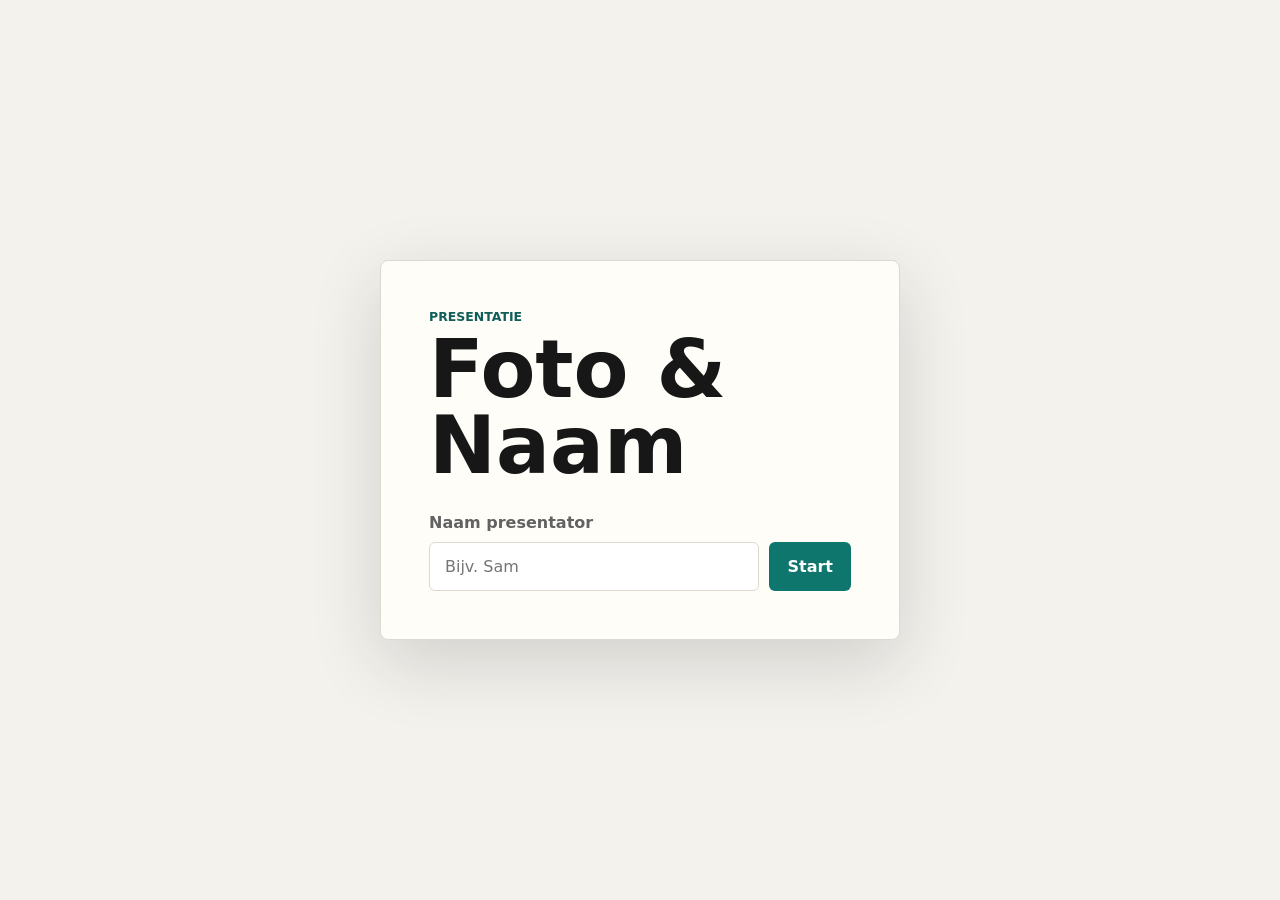
==== index.html @ e64eae83 "Add files via upload" ====
<!doctype html>
<html lang="nl">
  <head>
    <meta charset="utf-8">
    <meta name="viewport" content="width=device-width, initial-scale=1">
    <title>Foto & Naam</title>
    <link rel="stylesheet" href="styles.css">
  </head>
  <body>
    <main class="app" aria-live="polite">
      <section id="startScreen" class="start-screen">
        <div class="start-panel">
          <p class="eyebrow">Presentatie</p>
          <h1>Foto & Naam</h1>
          <form id="presenterForm" class="presenter-form">
            <label for="presenterName">Naam presentator</label>
            <div class="presenter-row">
              <input id="presenterName" name="presenterName" autocomplete="name" placeholder="Bijv. Sam" required>
              <button type="submit">Start</button>
            </div>
          </form>
        </div>
      </section>

      <section id="quizScreen" class="quiz-screen" hidden>
        <header class="topbar">
          <div>
            <p class="eyebrow">Presentator</p>
            <p id="presenterLabel" class="presenter-label"></p>
          </div>
          <button id="restartButton" class="ghost-button" type="button">Andere presentator</button>
        </header>

        <button id="stage" class="stage" type="button" aria-label="Klik om verder te gaan">
          <img id="personPhoto" alt="">
          <div id="namePlate" class="name-plate"></div>
        </button>

        <footer class="controls">
          <p id="progressLabel" class="progress-label"></p>
          <button id="nextButton" class="next-button" type="button" hidden>Volgende foto</button>
        </footer>
      </section>
    </main>

    <script src="app.js"></script>
  </body>
</html>
---- styles.css ----
:root {
  color-scheme: light;
  --bg: #f4f2ed;
  --ink: #171717;
  --muted: #626262;
  --line: #ded9cf;
  --panel: #fffdf8;
  --accent: #0f766e;
  --accent-strong: #115e59;
  --shadow: 0 22px 70px rgba(28, 28, 28, 0.16);
}

* { box-sizing: border-box; }

html, body { height: 100%; }

body {
  margin: 0;
  background: var(--bg);
  color: var(--ink);
  font-family: Inter, ui-sans-serif, system-ui, -apple-system, BlinkMacSystemFont, "Segoe UI", sans-serif;
}

button, input { font: inherit; }
button { border: 0; cursor: pointer; }
.app { min-height: 100%; }

.start-screen, .quiz-screen {
  min-height: 100vh;
  padding: clamp(18px, 4vw, 48px);
}

.start-screen { display: grid; place-items: center; }

.start-panel {
  width: min(100%, 520px);
  background: var(--panel);
  border: 1px solid var(--line);
  border-radius: 8px;
  box-shadow: var(--shadow);
  padding: clamp(24px, 6vw, 48px);
}

.eyebrow {
  margin: 0 0 8px;
  color: var(--accent-strong);
  font-size: 0.78rem;
  font-weight: 800;
  letter-spacing: 0;
  text-transform: uppercase;
}

h1 {
  margin: 0 0 30px;
  font-size: clamp(2.5rem, 8vw, 5rem);
  line-height: 0.94;
  letter-spacing: 0;
}

.presenter-form label {
  display: block;
  margin-bottom: 10px;
  color: var(--muted);
  font-weight: 700;
}

.presenter-row {
  display: grid;
  grid-template-columns: 1fr auto;
  gap: 10px;
}

input {
  min-width: 0;
  border: 1px solid var(--line);
  border-radius: 6px;
  padding: 14px 15px;
  background: #ffffff;
  color: var(--ink);
}

.presenter-row button, .next-button {
  border-radius: 6px;
  padding: 14px 18px;
  background: var(--accent);
  color: #ffffff;
  font-weight: 800;
}

.presenter-row button:hover, .next-button:hover { background: var(--accent-strong); }

.quiz-screen {
  display: grid;
  grid-template-rows: auto minmax(0, 1fr) auto;
  gap: 18px;
}

.topbar, .controls {
  display: flex;
  align-items: center;
  justify-content: space-between;
  gap: 14px;
}

.presenter-label, .progress-label {
  margin: 0;
  color: var(--muted);
  font-weight: 750;
}

.ghost-button {
  border: 1px solid var(--line);
  border-radius: 6px;
  padding: 10px 13px;
  background: transparent;
  color: var(--ink);
  font-weight: 750;
}

.stage {
  position: relative;
  display: block;
  width: min(100%, 980px);
  aspect-ratio: 16 / 10;
  min-height: 320px;
  margin: 0 auto;
  overflow: hidden;
  border: 1px solid var(--line);
  border-radius: 8px;
  background: #1f2937;
  box-shadow: var(--shadow);
}

.stage img {
  display: block;
  width: 100%;
  height: 100%;
  object-fit: cover;
}

.name-plate {
  position: absolute;
  left: clamp(14px, 4vw, 44px);
  right: clamp(14px, 4vw, 44px);
  bottom: clamp(14px, 4vw, 44px);
  padding: clamp(14px, 3vw, 28px);
  border-radius: 8px;
  background: rgba(255, 253, 248, 0.92);
  color: var(--ink);
  font-size: clamp(2rem, 6vw, 5.5rem);
  line-height: 1;
  font-weight: 900;
  text-align: center;
  overflow-wrap: anywhere;
}

.name-plate.is-hidden { display: none; }
.next-button[hidden], [hidden] { display: none !important; }

@media (max-width: 640px) {
  .presenter-row, .topbar, .controls {
    display: grid;
    grid-template-columns: 1fr;
  }

  .ghost-button, .next-button, .presenter-row button { width: 100%; }

  .stage {
    aspect-ratio: 4 / 5;
    min-height: 420px;
  }
}
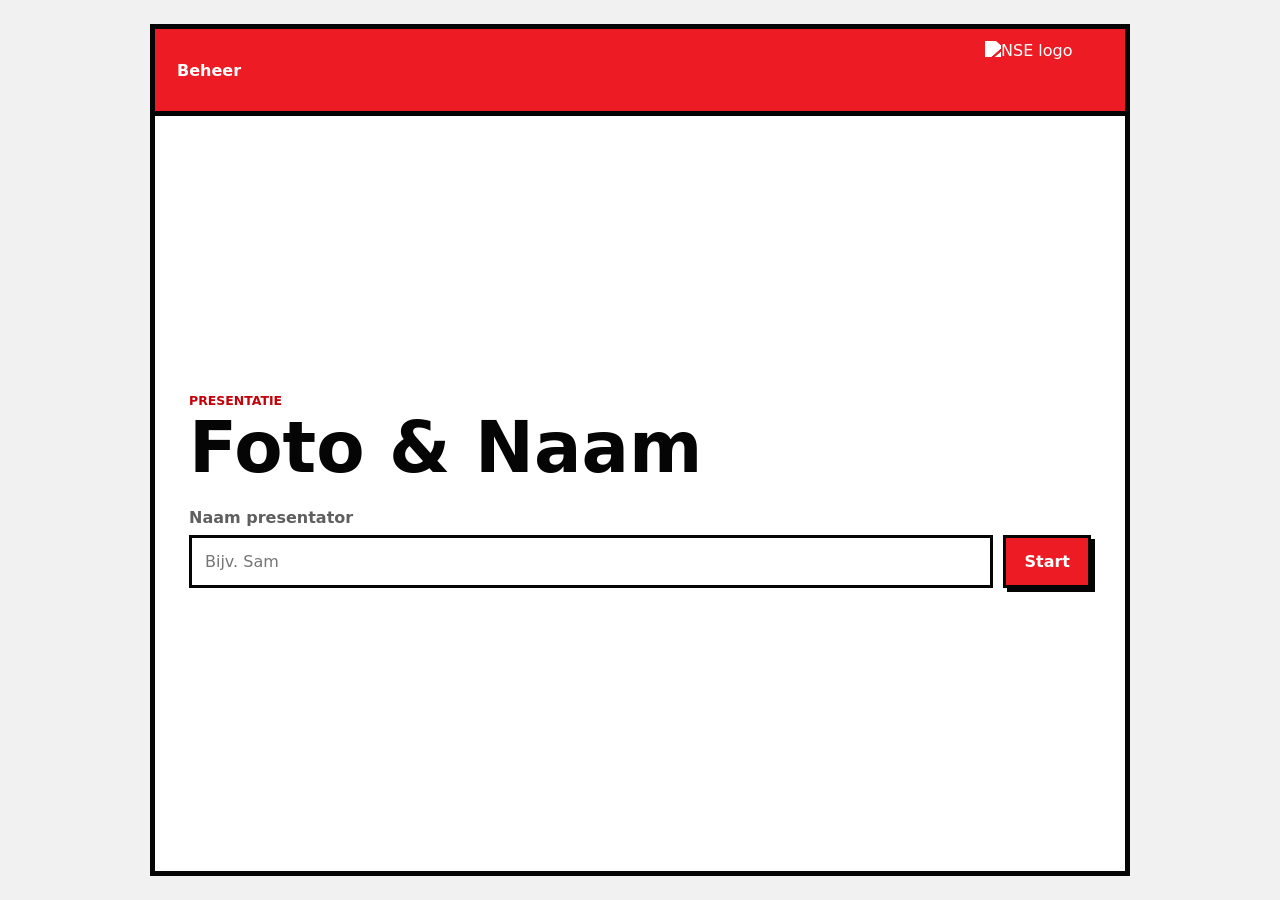
==== commit 7113f276: "Add files via upload" ====
--- a/index.html
+++ b/index.html
@@ -7,8 +7,13 @@
     <link rel="stylesheet" href="styles.css">
   </head>
   <body>
-    <main class="app" aria-live="polite">
-      <section id="startScreen" class="start-screen">
+    <main class="phone-shell app" aria-live="polite">
+      <header class="brand-bar">
+        <a class="brand-word" href="beheer.html">Beheer</a>
+        <img class="brand-logo" src="assets/logo-nse.png" alt="NSE logo">
+      </header>
+
+      <section id="startScreen" class="start-screen screen-panel">
         <div class="start-panel">
           <p class="eyebrow">Presentatie</p>
           <h1>Foto & Naam</h1>
@@ -22,16 +27,25 @@
         </div>
       </section>
 
-      <section id="quizScreen" class="quiz-screen" hidden>
-        <header class="topbar">
+      <section id="emptyScreen" class="empty-screen screen-panel" hidden>
+        <div class="start-panel">
+          <p class="eyebrow">Nog niets toegevoegd</p>
+          <h1>Geen foto's</h1>
+          <p class="helper-text">Voeg eerst namen en foto's toe in beheer.</p>
+          <a class="primary-link" href="beheer.html">Naar beheer</a>
+        </div>
+      </section>
+
+      <section id="quizScreen" class="quiz-screen screen-panel" hidden>
+        <div class="presenter-meta">
           <div>
             <p class="eyebrow">Presentator</p>
             <p id="presenterLabel" class="presenter-label"></p>
           </div>
-          <button id="restartButton" class="ghost-button" type="button">Andere presentator</button>
-        </header>
+          <button id="restartButton" class="ghost-button" type="button">Wissel</button>
+        </div>
 
-        <button id="stage" class="stage" type="button" aria-label="Klik om verder te gaan">
+        <button id="stage" class="stage" type="button" aria-label="Tik om verder te gaan">
           <img id="personPhoto" alt="">
           <div id="namePlate" class="name-plate"></div>
         </button>
@@ -42,7 +56,6 @@
         </footer>
       </section>
     </main>
-
     <script src="app.js"></script>
   </body>
 </html>
--- a/styles.css
+++ b/styles.css
@@ -1,134 +1,190 @@
 :root {
   color-scheme: light;
-  --bg: #f4f2ed;
-  --ink: #171717;
-  --muted: #626262;
-  --line: #ded9cf;
-  --panel: #fffdf8;
-  --accent: #0f766e;
-  --accent-strong: #115e59;
-  --shadow: 0 22px 70px rgba(28, 28, 28, 0.16);
+  --nse-red: #ed1b24;
+  --nse-red-dark: #c40009;
+  --ink: #050505;
+  --muted: #5f5f5f;
+  --paper: #ffffff;
+  --soft: #f7f7f7;
+  --line: #050505;
+  --danger: #a40000;
 }
 
 * { box-sizing: border-box; }
-
-html, body { height: 100%; }
-
+html, body { min-height: 100%; }
 body {
   margin: 0;
-  background: var(--bg);
+  background: #f1f1f1;
   color: var(--ink);
   font-family: Inter, ui-sans-serif, system-ui, -apple-system, BlinkMacSystemFont, "Segoe UI", sans-serif;
 }
-
 button, input { font: inherit; }
 button { border: 0; cursor: pointer; }
-.app { min-height: 100%; }
-
-.start-screen, .quiz-screen {
-  min-height: 100vh;
-  padding: clamp(18px, 4vw, 48px);
-}
-
-.start-screen { display: grid; place-items: center; }
+a { color: inherit; }
+[hidden] { display: none !important; }
+
+.phone-shell {
+  width: min(100%, 430px);
+  min-height: 100svh;
+  margin: 0 auto;
+  background: var(--paper);
+  border: 5px solid var(--line);
+  display: grid;
+  grid-template-rows: auto 1fr;
+}
+
+.brand-bar {
+  min-height: 76px;
+  background: var(--nse-red);
+  border-bottom: 5px solid var(--line);
+  display: flex;
+  align-items: center;
+  justify-content: space-between;
+  gap: 16px;
+  padding: max(12px, env(safe-area-inset-top)) 22px 12px;
+}
+
+.brand-word {
+  color: #ffffff;
+  font-weight: 900;
+  text-decoration: none;
+  letter-spacing: 0;
+}
+
+.brand-logo {
+  width: 92px;
+  height: 48px;
+  object-fit: contain;
+  object-position: right center;
+  filter: brightness(0) invert(1);
+}
+
+.screen-panel {
+  min-height: 0;
+  padding: 20px 24px max(22px, env(safe-area-inset-bottom));
+}
+
+.start-screen, .empty-screen {
+  display: grid;
+  align-items: center;
+}
 
 .start-panel {
-  width: min(100%, 520px);
-  background: var(--panel);
-  border: 1px solid var(--line);
-  border-radius: 8px;
-  box-shadow: var(--shadow);
-  padding: clamp(24px, 6vw, 48px);
+  width: 100%;
 }
 
 .eyebrow {
   margin: 0 0 8px;
-  color: var(--accent-strong);
+  color: var(--nse-red-dark);
   font-size: 0.78rem;
+  font-weight: 900;
+  letter-spacing: 0;
+  text-transform: uppercase;
+}
+
+h1 {
+  margin: 0 0 28px;
+  font-size: clamp(2.6rem, 15vw, 4.4rem);
+  line-height: 0.92;
+  letter-spacing: 0;
+}
+
+h2 {
+  margin: 0 0 18px;
+  font-size: 1.2rem;
+  letter-spacing: 0;
+}
+
+.presenter-form label, .admin-form label {
+  display: block;
+  margin-bottom: 8px;
+  color: var(--muted);
   font-weight: 800;
-  letter-spacing: 0;
-  text-transform: uppercase;
-}
-
-h1 {
-  margin: 0 0 30px;
-  font-size: clamp(2.5rem, 8vw, 5rem);
-  line-height: 0.94;
-  letter-spacing: 0;
-}
-
-.presenter-form label {
-  display: block;
-  margin-bottom: 10px;
-  color: var(--muted);
-  font-weight: 700;
 }
 
 .presenter-row {
   display: grid;
-  grid-template-columns: 1fr auto;
   gap: 10px;
 }
 
 input {
+  width: 100%;
   min-width: 0;
-  border: 1px solid var(--line);
-  border-radius: 6px;
-  padding: 14px 15px;
-  background: #ffffff;
-  color: var(--ink);
-}
-
-.presenter-row button, .next-button {
-  border-radius: 6px;
-  padding: 14px 18px;
-  background: var(--accent);
+  border: 3px solid var(--line);
+  border-radius: 0;
+  padding: 14px 13px;
+  background: #ffffff;
+  color: var(--ink);
+}
+
+input + label, .admin-form label:not(:first-of-type) { margin-top: 16px; }
+
+.presenter-row button, .next-button, .admin-form button, .primary-link, #exportButton, .file-button {
+  display: inline-flex;
+  align-items: center;
+  justify-content: center;
+  min-height: 52px;
+  border: 3px solid var(--line);
+  border-radius: 0;
+  padding: 13px 18px;
+  background: var(--nse-red);
   color: #ffffff;
-  font-weight: 800;
-}
-
-.presenter-row button:hover, .next-button:hover { background: var(--accent-strong); }
+  font-weight: 900;
+  text-decoration: none;
+  box-shadow: 4px 4px 0 var(--line);
+}
+
+.presenter-row button:active, .next-button:active, .admin-form button:active, .primary-link:active, #exportButton:active, .file-button:active {
+  transform: translate(3px, 3px);
+  box-shadow: 1px 1px 0 var(--line);
+}
+
+.helper-text {
+  margin: 16px 0 0;
+  color: var(--muted);
+  line-height: 1.45;
+}
 
 .quiz-screen {
   display: grid;
   grid-template-rows: auto minmax(0, 1fr) auto;
-  gap: 18px;
-}
-
-.topbar, .controls {
+  gap: 14px;
+}
+
+.presenter-meta, .controls {
   display: flex;
   align-items: center;
   justify-content: space-between;
-  gap: 14px;
+  gap: 12px;
 }
 
 .presenter-label, .progress-label {
   margin: 0;
   color: var(--muted);
-  font-weight: 750;
-}
-
-.ghost-button {
-  border: 1px solid var(--line);
-  border-radius: 6px;
-  padding: 10px 13px;
-  background: transparent;
-  color: var(--ink);
-  font-weight: 750;
+  font-weight: 800;
+}
+
+.ghost-button, .ghost-link {
+  border: 3px solid var(--line);
+  border-radius: 0;
+  padding: 9px 11px;
+  background: #ffffff;
+  color: var(--ink);
+  font-weight: 900;
+  text-decoration: none;
 }
 
 .stage {
   position: relative;
   display: block;
-  width: min(100%, 980px);
-  aspect-ratio: 16 / 10;
-  min-height: 320px;
-  margin: 0 auto;
+  width: 100%;
+  min-height: 0;
+  height: 100%;
   overflow: hidden;
-  border: 1px solid var(--line);
-  border-radius: 8px;
-  background: #1f2937;
-  box-shadow: var(--shadow);
+  border: 5px solid var(--line);
+  border-radius: 0;
+  background: #ffffff;
+  touch-action: manipulation;
 }
 
 .stage img {
@@ -140,33 +196,101 @@
 
 .name-plate {
   position: absolute;
-  left: clamp(14px, 4vw, 44px);
-  right: clamp(14px, 4vw, 44px);
-  bottom: clamp(14px, 4vw, 44px);
-  padding: clamp(14px, 3vw, 28px);
-  border-radius: 8px;
-  background: rgba(255, 253, 248, 0.92);
-  color: var(--ink);
-  font-size: clamp(2rem, 6vw, 5.5rem);
+  left: 14px;
+  right: 14px;
+  bottom: 14px;
+  padding: 14px 12px;
+  border: 4px solid var(--line);
+  border-radius: 0;
+  background: #ffffff;
+  color: var(--ink);
+  font-size: clamp(2rem, 12vw, 4.2rem);
   line-height: 1;
-  font-weight: 900;
+  font-weight: 950;
   text-align: center;
   overflow-wrap: anywhere;
 }
 
 .name-plate.is-hidden { display: none; }
-.next-button[hidden], [hidden] { display: none !important; }
-
-@media (max-width: 640px) {
-  .presenter-row, .topbar, .controls {
-    display: grid;
-    grid-template-columns: 1fr;
+.next-button[hidden] { display: none !important; }
+
+.admin-app {
+  grid-template-rows: auto 1fr;
+}
+
+.admin-content {
+  overflow: auto;
+}
+
+.admin-title h1 { margin-bottom: 18px; }
+.admin-layout { display: grid; gap: 18px; }
+.admin-form, .admin-list-section, .transfer-panel {
+  border: 4px solid var(--line);
+  padding: 16px;
+  background: #ffffff;
+}
+.admin-form button { width: 100%; margin-top: 18px; }
+.admin-list-header {
+  display: flex;
+  align-items: center;
+  justify-content: space-between;
+  gap: 12px;
+}
+.count-label { color: var(--muted); font-weight: 800; }
+.person-list { display: grid; gap: 10px; }
+.person-card {
+  display: grid;
+  grid-template-columns: 64px 1fr;
+  gap: 10px;
+  align-items: center;
+  padding: 10px;
+  border: 3px solid var(--line);
+  background: var(--soft);
+}
+.person-card img {
+  width: 64px;
+  height: 64px;
+  object-fit: cover;
+  background: #e5e5e5;
+}
+.person-card strong { display: block; overflow-wrap: anywhere; }
+.person-card span { color: var(--muted); font-size: 0.88rem; }
+.icon-button, .danger-button {
+  grid-column: 1 / -1;
+  min-height: 44px;
+  border: 3px solid var(--line);
+  border-radius: 0;
+  padding: 10px 12px;
+  background: #ffffff;
+  color: var(--ink);
+  font-weight: 900;
+}
+.danger-button {
+  background: #fff0f0;
+  color: var(--danger);
+}
+.transfer-panel { margin-top: 18px; }
+.transfer-actions { display: grid; gap: 10px; }
+.status-message {
+  min-height: 1.4em;
+  margin: 14px 0 0;
+  color: var(--muted);
+  font-weight: 800;
+}
+
+@media (min-width: 760px) {
+  .phone-shell {
+    width: min(100% - 48px, 980px);
+    min-height: calc(100svh - 48px);
+    margin-block: 24px;
   }
-
-  .ghost-button, .next-button, .presenter-row button { width: 100%; }
-
-  .stage {
-    aspect-ratio: 4 / 5;
-    min-height: 420px;
-  }
-}
+  .brand-logo { width: 118px; height: 58px; }
+  .screen-panel { padding: 28px 34px 34px; }
+  .presenter-row { grid-template-columns: 1fr auto; }
+  .stage { max-width: 760px; margin: 0 auto; }
+  .admin-layout { grid-template-columns: minmax(280px, 380px) 1fr; align-items: start; }
+  .transfer-actions { display: flex; flex-wrap: wrap; }
+  .person-card { grid-template-columns: 76px 1fr auto; }
+  .person-card img { width: 76px; height: 76px; }
+  .icon-button { grid-column: auto; }
+}
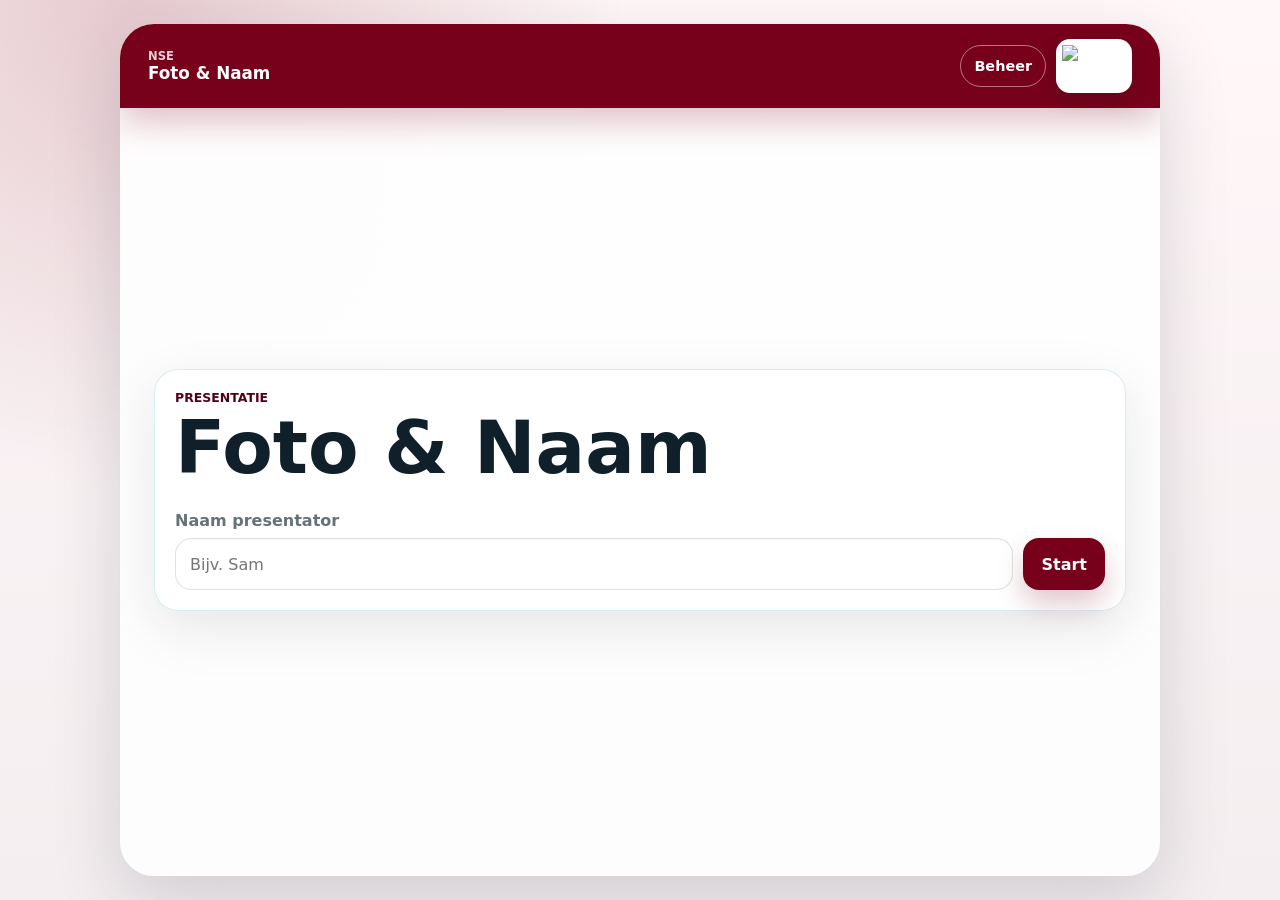
==== commit 274aaec9: "Add files via upload" ====
--- a/index.html
+++ b/index.html
@@ -9,8 +9,9 @@
   <body>
     <main class="phone-shell app" aria-live="polite">
       <header class="brand-bar">
-        <a class="brand-word" href="beheer.html">Beheer</a>
-        <img class="brand-logo" src="assets/logo-nse.png" alt="NSE logo">
+        <div class="brand-copy"><span class="brand-kicker">NSE</span><strong>Foto & Naam</strong></div>
+        <a class="brand-action" href="beheer.html">Beheer</a>
+        <div class="logo-card"><img class="brand-logo" src="assets/logo-nse.png" alt="NSE logo"></div>
       </header>
 
       <section id="startScreen" class="start-screen screen-panel">
--- a/styles.css
+++ b/styles.css
@@ -1,20 +1,24 @@
 :root {
   color-scheme: light;
-  --nse-red: #ed1b24;
-  --nse-red-dark: #c40009;
-  --ink: #050505;
-  --muted: #5f5f5f;
+  --brand: #77001a;
+  --brand-dark: #530013;
+  --brand-soft: #f9e7eb;
+  --ink: #10202a;
+  --muted: #64727a;
   --paper: #ffffff;
-  --soft: #f7f7f7;
-  --line: #050505;
-  --danger: #a40000;
+  --surface: rgba(255, 255, 255, 0.86);
+  --line: rgba(37, 150, 190, 0.18);
+  --danger: #b42318;
+  --shadow: 0 24px 70px rgba(16, 32, 42, 0.16);
 }
 
 * { box-sizing: border-box; }
 html, body { min-height: 100%; }
 body {
   margin: 0;
-  background: #f1f1f1;
+  background:
+    radial-gradient(circle at 10% 0%, rgba(119, 0, 26, 0.18), transparent 34%),
+    linear-gradient(180deg, #fff7f8 0%, #f4eef0 100%);
   color: var(--ink);
   font-family: Inter, ui-sans-serif, system-ui, -apple-system, BlinkMacSystemFont, "Segoe UI", sans-serif;
 }
@@ -24,44 +28,82 @@
 [hidden] { display: none !important; }
 
 .phone-shell {
-  width: min(100%, 430px);
+  width: min(100%, 460px);
   min-height: 100svh;
   margin: 0 auto;
-  background: var(--paper);
-  border: 5px solid var(--line);
+  background: linear-gradient(180deg, rgba(255,255,255,0.96), rgba(255,255,255,0.88));
   display: grid;
   grid-template-rows: auto 1fr;
 }
 
 .brand-bar {
-  min-height: 76px;
-  background: var(--nse-red);
-  border-bottom: 5px solid var(--line);
-  display: flex;
-  align-items: center;
-  justify-content: space-between;
-  gap: 16px;
-  padding: max(12px, env(safe-area-inset-top)) 22px 12px;
-}
-
-.brand-word {
+  min-height: 84px;
+  display: grid;
+  grid-template-columns: 1fr auto auto;
+  align-items: center;
+  gap: 10px;
+  padding: max(14px, env(safe-area-inset-top)) 18px 14px;
+  background: var(--brand);
   color: #ffffff;
-  font-weight: 900;
+  box-shadow: 0 14px 34px rgba(119, 0, 26, 0.24);
+}
+
+.brand-copy {
+  display: grid;
+  gap: 2px;
+  min-width: 0;
+}
+
+.brand-copy strong {
+  font-size: 1.05rem;
+  line-height: 1.05;
+  letter-spacing: 0;
+  overflow-wrap: anywhere;
+}
+
+.brand-kicker {
+  font-size: 0.72rem;
+  font-weight: 850;
+  opacity: 0.82;
+  text-transform: uppercase;
+}
+
+.brand-action {
+  min-height: 42px;
+  display: inline-flex;
+  align-items: center;
+  justify-content: center;
+  border: 1px solid rgba(255,255,255,0.46);
+  border-radius: 999px;
+  padding: 9px 13px;
+  color: #ffffff;
+  font-size: 0.9rem;
+  font-weight: 850;
   text-decoration: none;
-  letter-spacing: 0;
+  white-space: nowrap;
+}
+
+.logo-card {
+  width: 58px;
+  height: 46px;
+  display: grid;
+  place-items: center;
+  border-radius: 14px;
+  background: #ffffff;
+  box-shadow: 0 8px 20px rgba(16, 32, 42, 0.16);
+  overflow: hidden;
 }
 
 .brand-logo {
-  width: 92px;
-  height: 48px;
+  width: 48px;
+  height: 36px;
   object-fit: contain;
-  object-position: right center;
-  filter: brightness(0) invert(1);
+  object-position: center;
 }
 
 .screen-panel {
   min-height: 0;
-  padding: 20px 24px max(22px, env(safe-area-inset-bottom));
+  padding: 22px 18px max(22px, env(safe-area-inset-bottom));
 }
 
 .start-screen, .empty-screen {
@@ -69,23 +111,32 @@
   align-items: center;
 }
 
-.start-panel {
+.start-panel,
+.admin-form,
+.admin-list-section,
+.transfer-panel {
   width: 100%;
+  border: 1px solid var(--line);
+  border-radius: 24px;
+  background: var(--surface);
+  box-shadow: 0 18px 54px rgba(16, 32, 42, 0.10);
+  padding: 20px;
+  backdrop-filter: blur(14px);
 }
 
 .eyebrow {
   margin: 0 0 8px;
-  color: var(--nse-red-dark);
+  color: var(--brand-dark);
   font-size: 0.78rem;
-  font-weight: 900;
+  font-weight: 850;
   letter-spacing: 0;
   text-transform: uppercase;
 }
 
 h1 {
   margin: 0 0 28px;
-  font-size: clamp(2.6rem, 15vw, 4.4rem);
-  line-height: 0.92;
+  font-size: clamp(2.7rem, 14vw, 4.6rem);
+  line-height: 0.96;
   letter-spacing: 0;
 }
 
@@ -99,7 +150,7 @@
   display: block;
   margin-bottom: 8px;
   color: var(--muted);
-  font-weight: 800;
+  font-weight: 760;
 }
 
 .presenter-row {
@@ -110,11 +161,18 @@
 input {
   width: 100%;
   min-width: 0;
-  border: 3px solid var(--line);
-  border-radius: 0;
-  padding: 14px 13px;
+  border: 1px solid rgba(16, 32, 42, 0.13);
+  border-radius: 16px;
+  padding: 15px 14px;
   background: #ffffff;
   color: var(--ink);
+  outline: none;
+  box-shadow: inset 0 1px 0 rgba(16, 32, 42, 0.04);
+}
+
+input:focus {
+  border-color: var(--brand);
+  box-shadow: 0 0 0 4px rgba(119, 0, 26, 0.13);
 }
 
 input + label, .admin-form label:not(:first-of-type) { margin-top: 16px; }
@@ -124,19 +182,21 @@
   align-items: center;
   justify-content: center;
   min-height: 52px;
-  border: 3px solid var(--line);
-  border-radius: 0;
+  border-radius: 16px;
   padding: 13px 18px;
-  background: var(--nse-red);
+  background: var(--brand);
   color: #ffffff;
-  font-weight: 900;
+  font-weight: 850;
   text-decoration: none;
-  box-shadow: 4px 4px 0 var(--line);
+  box-shadow: 0 14px 28px rgba(119, 0, 26, 0.22);
+}
+
+.presenter-row button:hover, .next-button:hover, .admin-form button:hover, .primary-link:hover, #exportButton:hover, .file-button:hover {
+  background: var(--brand-dark);
 }
 
 .presenter-row button:active, .next-button:active, .admin-form button:active, .primary-link:active, #exportButton:active, .file-button:active {
-  transform: translate(3px, 3px);
-  box-shadow: 1px 1px 0 var(--line);
+  transform: translateY(1px);
 }
 
 .helper-text {
@@ -165,12 +225,13 @@
 }
 
 .ghost-button, .ghost-link {
-  border: 3px solid var(--line);
-  border-radius: 0;
-  padding: 9px 11px;
+  min-height: 42px;
+  border: 1px solid rgba(16, 32, 42, 0.12);
+  border-radius: 999px;
+  padding: 9px 13px;
   background: #ffffff;
   color: var(--ink);
-  font-weight: 900;
+  font-weight: 850;
   text-decoration: none;
 }
 
@@ -181,10 +242,19 @@
   min-height: 0;
   height: 100%;
   overflow: hidden;
-  border: 5px solid var(--line);
-  border-radius: 0;
-  background: #ffffff;
+  border: 1px solid rgba(16, 32, 42, 0.10);
+  border-radius: 28px;
+  background: #ffffff;
+  box-shadow: var(--shadow);
   touch-action: manipulation;
+}
+
+.stage::after {
+  content: "";
+  position: absolute;
+  inset: 0;
+  background: linear-gradient(180deg, transparent 48%, rgba(16, 32, 42, 0.38));
+  pointer-events: none;
 }
 
 .stage img {
@@ -196,19 +266,21 @@
 
 .name-plate {
   position: absolute;
-  left: 14px;
-  right: 14px;
-  bottom: 14px;
-  padding: 14px 12px;
-  border: 4px solid var(--line);
-  border-radius: 0;
-  background: #ffffff;
+  z-index: 1;
+  left: 16px;
+  right: 16px;
+  bottom: 16px;
+  padding: 15px 14px;
+  border-radius: 20px;
+  background: rgba(255, 255, 255, 0.92);
   color: var(--ink);
-  font-size: clamp(2rem, 12vw, 4.2rem);
+  font-size: clamp(2rem, 11vw, 4rem);
   line-height: 1;
-  font-weight: 950;
+  font-weight: 900;
   text-align: center;
   overflow-wrap: anywhere;
+  box-shadow: 0 16px 40px rgba(16, 32, 42, 0.18);
+  backdrop-filter: blur(10px);
 }
 
 .name-plate.is-hidden { display: none; }
@@ -222,13 +294,12 @@
   overflow: auto;
 }
 
+.admin-title {
+  padding: 2px 2px 4px;
+}
+
 .admin-title h1 { margin-bottom: 18px; }
 .admin-layout { display: grid; gap: 18px; }
-.admin-form, .admin-list-section, .transfer-panel {
-  border: 4px solid var(--line);
-  padding: 16px;
-  background: #ffffff;
-}
 .admin-form button { width: 100%; margin-top: 18px; }
 .admin-list-header {
   display: flex;
@@ -244,26 +315,27 @@
   gap: 10px;
   align-items: center;
   padding: 10px;
-  border: 3px solid var(--line);
-  background: var(--soft);
+  border: 1px solid rgba(16, 32, 42, 0.10);
+  border-radius: 18px;
+  background: #ffffff;
 }
 .person-card img {
   width: 64px;
   height: 64px;
+  border-radius: 14px;
   object-fit: cover;
-  background: #e5e5e5;
+  background: #e5eef2;
 }
 .person-card strong { display: block; overflow-wrap: anywhere; }
 .person-card span { color: var(--muted); font-size: 0.88rem; }
 .icon-button, .danger-button {
   grid-column: 1 / -1;
   min-height: 44px;
-  border: 3px solid var(--line);
-  border-radius: 0;
+  border-radius: 14px;
   padding: 10px 12px;
-  background: #ffffff;
-  color: var(--ink);
-  font-weight: 900;
+  background: var(--brand-soft);
+  color: var(--brand-dark);
+  font-weight: 850;
 }
 .danger-button {
   background: #fff0f0;
@@ -275,17 +347,22 @@
   min-height: 1.4em;
   margin: 14px 0 0;
   color: var(--muted);
-  font-weight: 800;
+  font-weight: 760;
 }
 
 @media (min-width: 760px) {
   .phone-shell {
-    width: min(100% - 48px, 980px);
+    width: min(100% - 48px, 1040px);
     min-height: calc(100svh - 48px);
     margin-block: 24px;
+    border-radius: 34px;
+    overflow: hidden;
+    box-shadow: var(--shadow);
   }
-  .brand-logo { width: 118px; height: 58px; }
-  .screen-panel { padding: 28px 34px 34px; }
+  .brand-bar { padding-inline: 28px; }
+  .logo-card { width: 76px; height: 54px; }
+  .brand-logo { width: 64px; height: 42px; }
+  .screen-panel { padding: 30px 34px 34px; }
   .presenter-row { grid-template-columns: 1fr auto; }
   .stage { max-width: 760px; margin: 0 auto; }
   .admin-layout { grid-template-columns: minmax(280px, 380px) 1fr; align-items: start; }
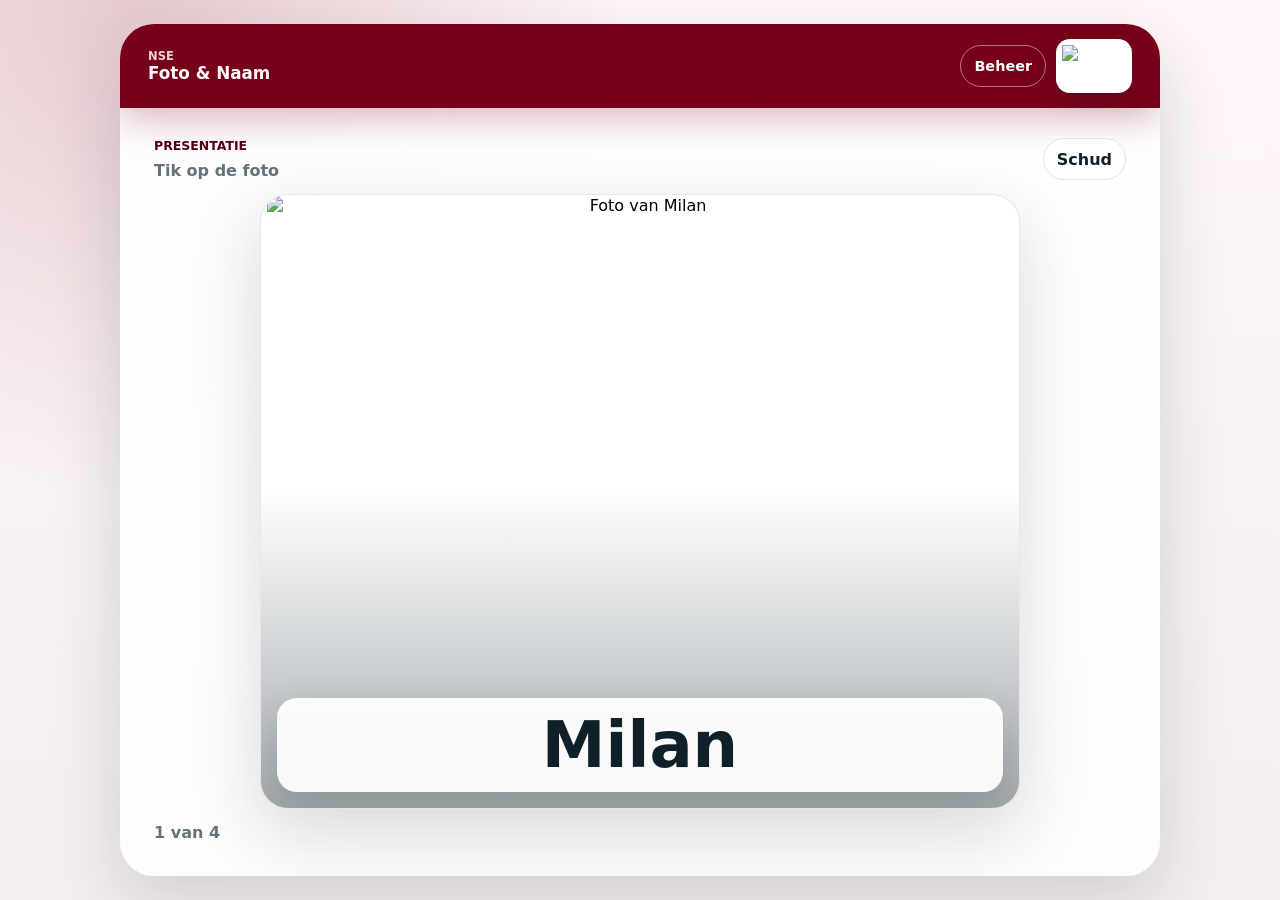
==== commit a9cf683a: "Add files via upload" ====
--- a/index.html
+++ b/index.html
@@ -14,20 +14,6 @@
         <div class="logo-card"><img class="brand-logo" src="assets/logo-nse.png" alt="NSE logo"></div>
       </header>
 
-      <section id="startScreen" class="start-screen screen-panel">
-        <div class="start-panel">
-          <p class="eyebrow">Presentatie</p>
-          <h1>Foto & Naam</h1>
-          <form id="presenterForm" class="presenter-form">
-            <label for="presenterName">Naam presentator</label>
-            <div class="presenter-row">
-              <input id="presenterName" name="presenterName" autocomplete="name" placeholder="Bijv. Sam" required>
-              <button type="submit">Start</button>
-            </div>
-          </form>
-        </div>
-      </section>
-
       <section id="emptyScreen" class="empty-screen screen-panel" hidden>
         <div class="start-panel">
           <p class="eyebrow">Nog niets toegevoegd</p>
@@ -40,10 +26,10 @@
       <section id="quizScreen" class="quiz-screen screen-panel" hidden>
         <div class="presenter-meta">
           <div>
-            <p class="eyebrow">Presentator</p>
-            <p id="presenterLabel" class="presenter-label"></p>
+            <p class="eyebrow">Presentatie</p>
+            <p id="presenterLabel" class="presenter-label">Tik op de foto</p>
           </div>
-          <button id="restartButton" class="ghost-button" type="button">Wissel</button>
+          <button id="restartButton" class="ghost-button" type="button">Schud</button>
         </div>
 
         <button id="stage" class="stage" type="button" aria-label="Tik om verder te gaan">
